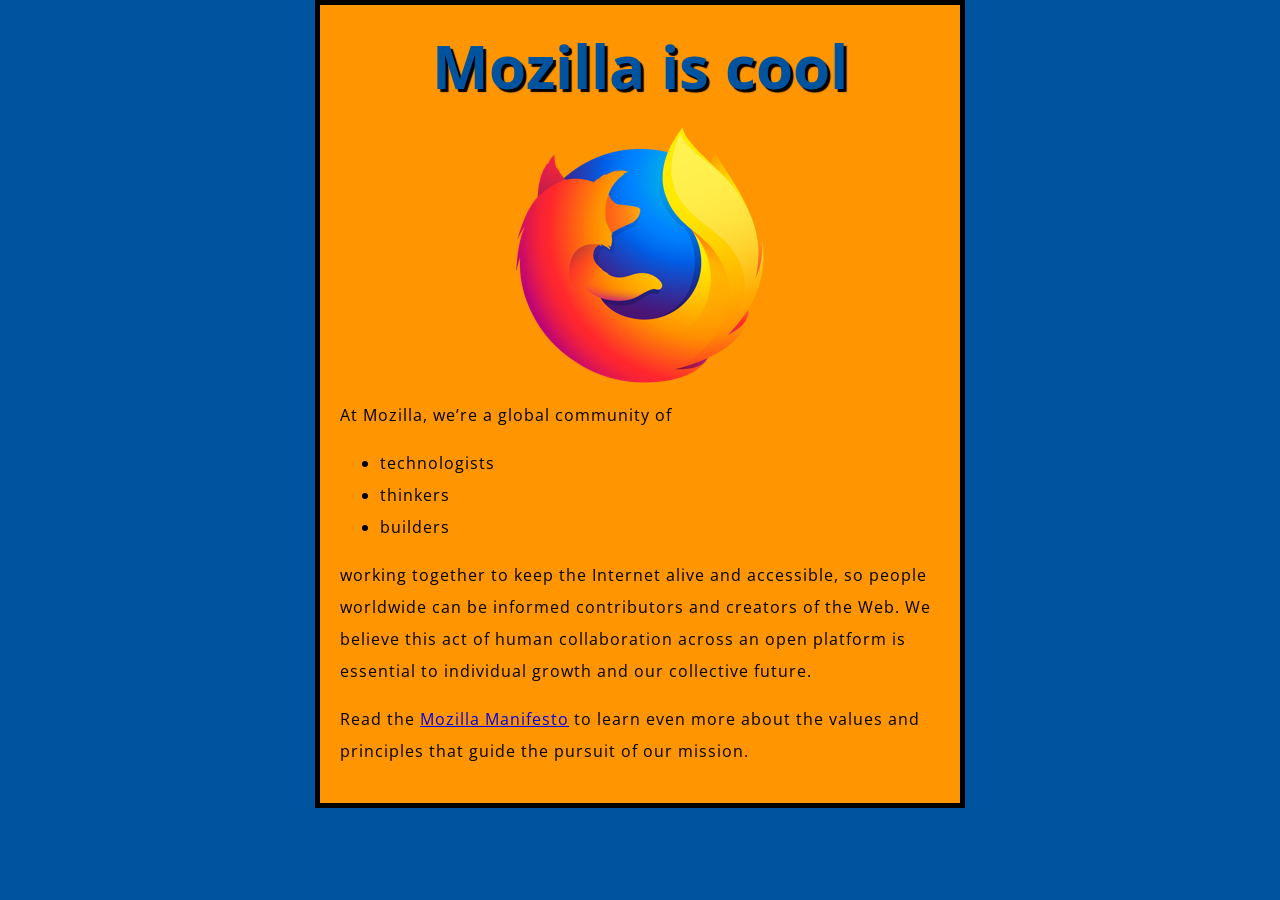
==== index.html @ ba8a6d94 "Add files via upload" ====
<!DOCTYPE html>
<html>
  <head>
    <meta charset="utf-8">
    <title>My test page</title>
    <link href="http://fonts.googleapis.com/css?family=Open+Sans" rel="stylesheet" type="text/css">
    <link href="styles/style.css" rel="stylesheet" type="text/css">
  </head>
  <body>
    <h1>Mozilla is cool</h1>
    <img src="images/firefox-icon.png" alt="The Firefox logo: a flaming fox surrounding the Earth.">

    <p>At Mozilla, we’re a global community of</p>

    <ul> <!-- changed to list in the tutorial -->
      <li>technologists</li>
      <li>thinkers</li>
      <li>builders</li>
    </ul>

    <p>working together to keep the Internet alive and accessible, so people worldwide can be informed contributors and creators of the Web. We believe this act of human collaboration across an open platform is essential to individual growth and our collective future.</p>

    <p>Read the <a href="https://www.mozilla.org/en-US/about/manifesto/">Mozilla Manifesto</a> to learn even more about the values and principles that guide the pursuit of our mission.</p>
  </body>
</html>
---- styles/style.css ----
html {
  font-size: 10px;
  font-family: 'Open Sans', sans-serif;
}


h1 {
  font-size: 60px;
  text-align: center;
}

p, li {
  font-size: 16px;
  line-height: 2;
  letter-spacing: 1px;
}


html {
  background-color: #00539F;
}

body {
  width: 600px;
  margin: 0 auto;
  background-color: #FF9500;
  padding: 0 20px 20px 20px;
  border: 5px solid black;
}

h1 {
  margin: 0;
  padding: 20px 0;
  color: #00539F;
  text-shadow: 3px 3px 1px black;
}

img {
  display: block;
  margin: 0 auto;
}
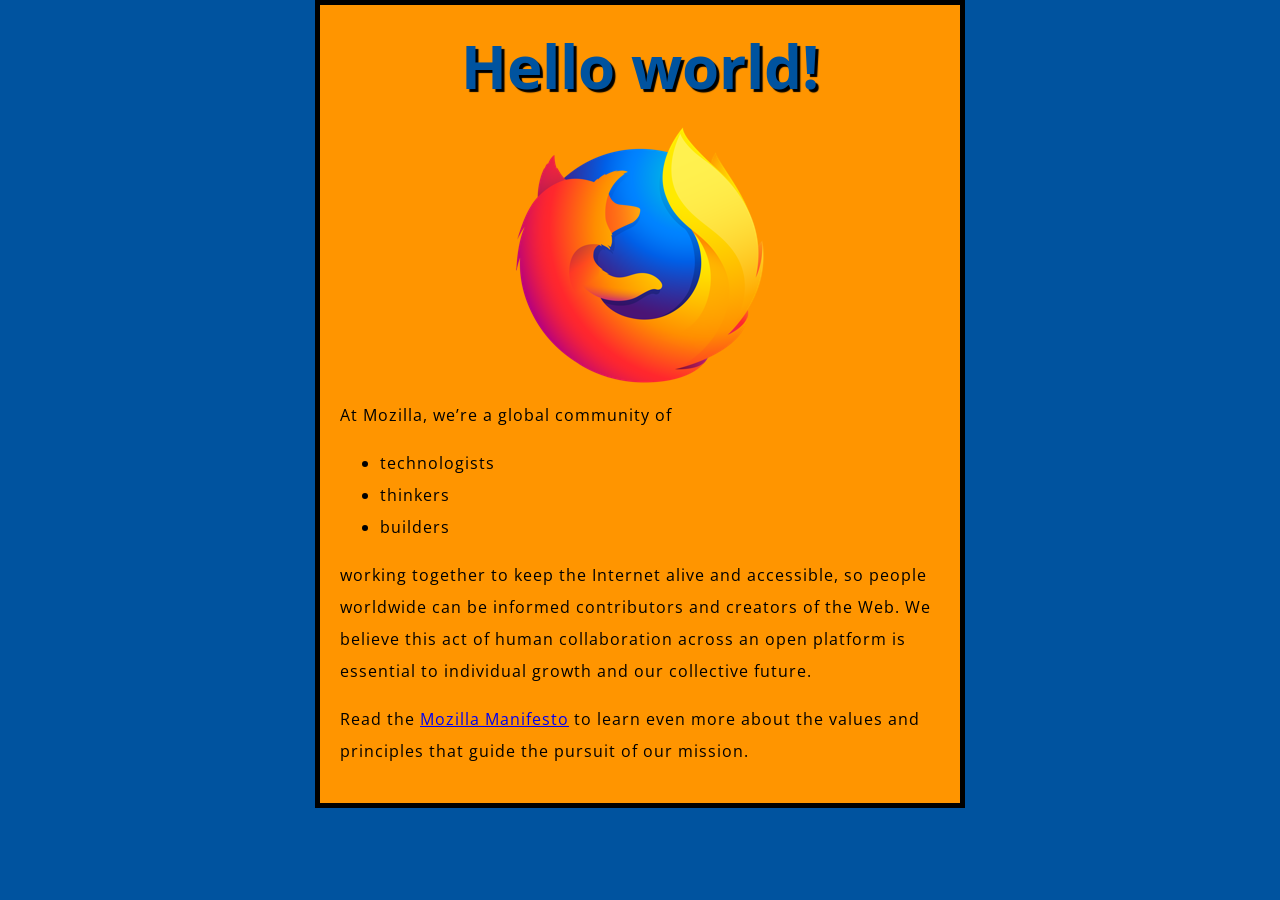
==== commit 97588fb8: "Update index.html" ====
--- a/index.html
+++ b/index.html
@@ -21,5 +21,6 @@
     <p>working together to keep the Internet alive and accessible, so people worldwide can be informed contributors and creators of the Web. We believe this act of human collaboration across an open platform is essential to individual growth and our collective future.</p>
 
     <p>Read the <a href="https://www.mozilla.org/en-US/about/manifesto/">Mozilla Manifesto</a> to learn even more about the values and principles that guide the pursuit of our mission.</p>
+    <script src="scripts/main.js"></script>
   </body>
 </html>
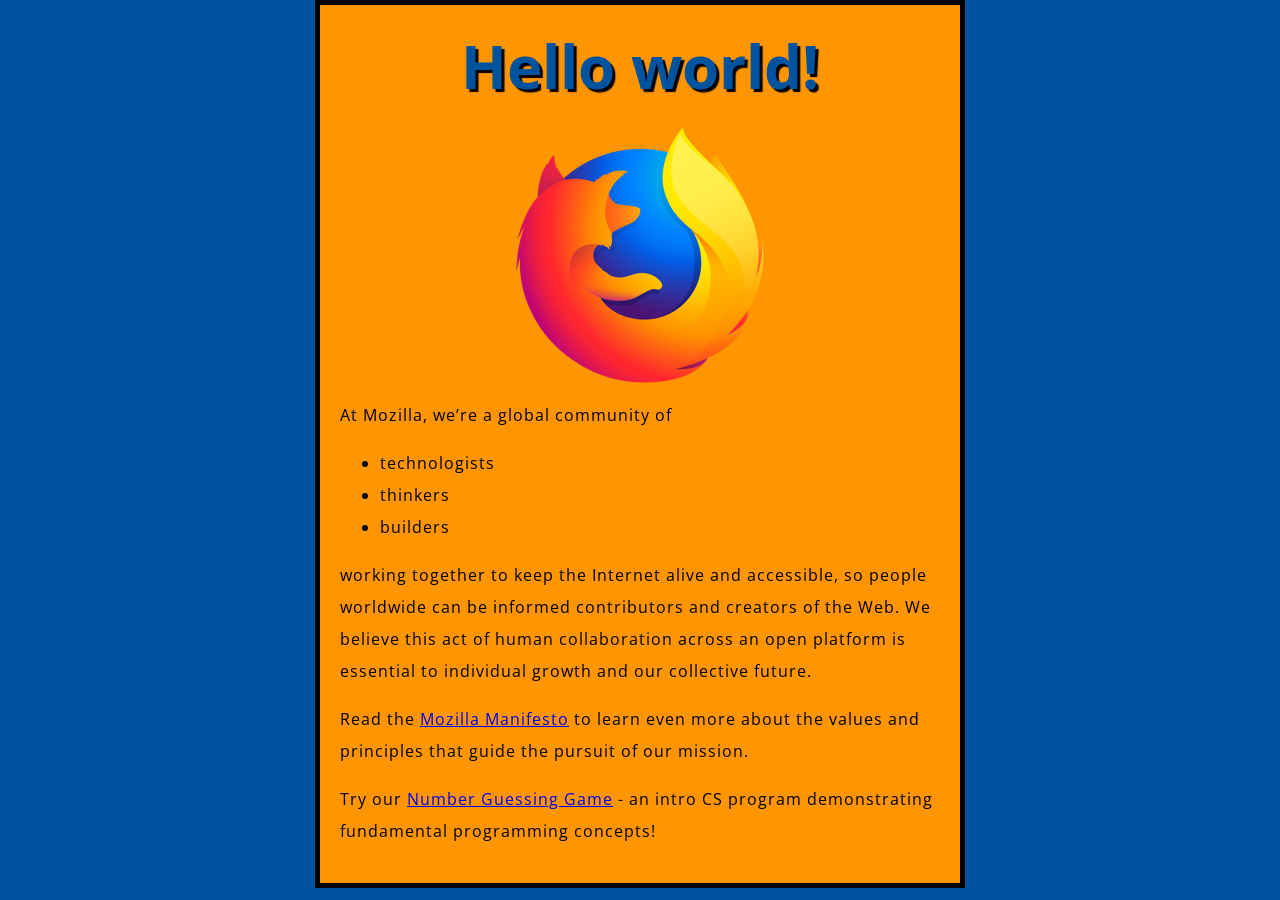
==== commit e4cbc79f: "Add Number Guessing Game - intro CS program Interactive game demonstrating fundamental CS concepts: " ====
--- a/index.html
+++ b/index.html
@@ -21,6 +21,8 @@
     <p>working together to keep the Internet alive and accessible, so people worldwide can be informed contributors and creators of the Web. We believe this act of human collaboration across an open platform is essential to individual growth and our collective future.</p>
 
     <p>Read the <a href="https://www.mozilla.org/en-US/about/manifesto/">Mozilla Manifesto</a> to learn even more about the values and principles that guide the pursuit of our mission.</p>
+
+    <p>Try our <a href="guessing-game.html">Number Guessing Game</a> - an intro CS program demonstrating fundamental programming concepts!</p>
     <script src="scripts/main.js"></script>
   </body>
 </html>
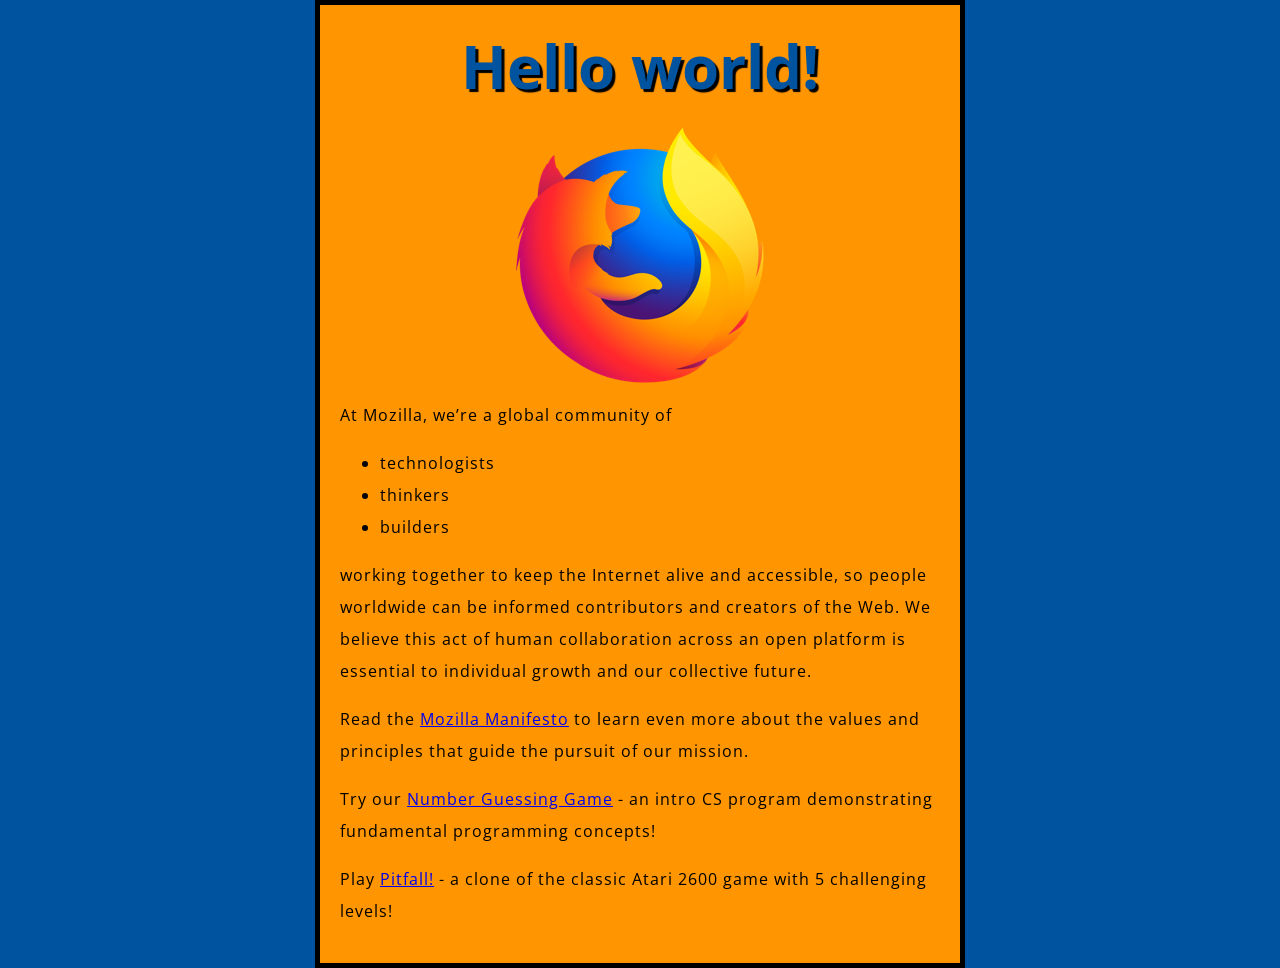
==== commit a6bdc483: "Add Pitfall! - Atari 2600 clone game A complete recreation of the classic Activision game featuring:" ====
--- a/index.html
+++ b/index.html
@@ -23,6 +23,8 @@
     <p>Read the <a href="https://www.mozilla.org/en-US/about/manifesto/">Mozilla Manifesto</a> to learn even more about the values and principles that guide the pursuit of our mission.</p>
 
     <p>Try our <a href="guessing-game.html">Number Guessing Game</a> - an intro CS program demonstrating fundamental programming concepts!</p>
+
+    <p>Play <a href="pitfall.html">Pitfall!</a> - a clone of the classic Atari 2600 game with 5 challenging levels!</p>
     <script src="scripts/main.js"></script>
   </body>
 </html>
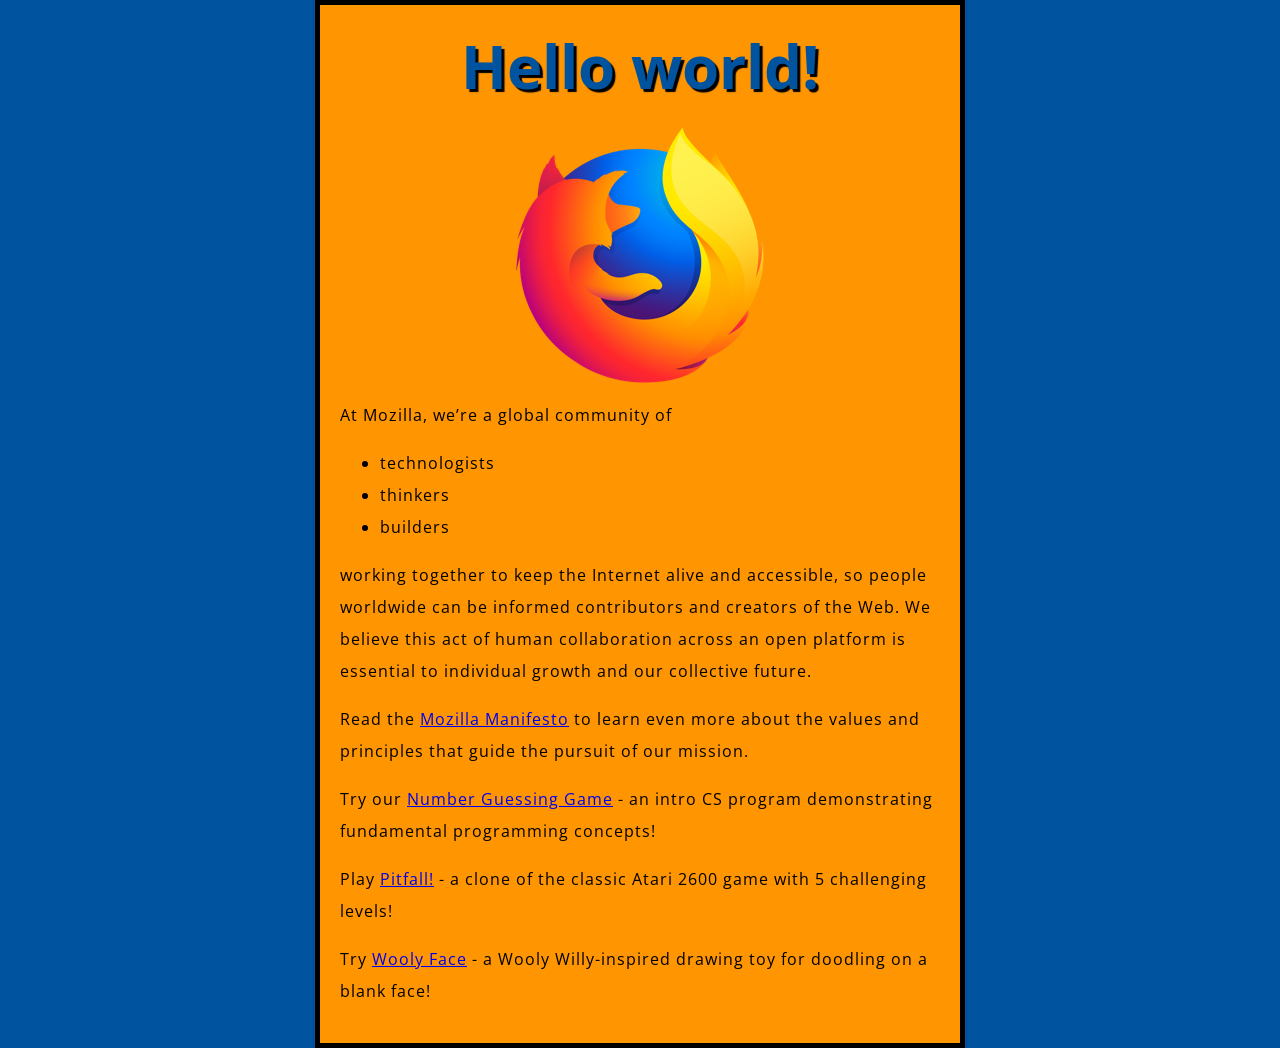
==== commit feffdaf8: "Add Wooly Willy-inspired face drawing toy Canvas-based drawing page with a bald face template and an" ====
--- a/index.html
+++ b/index.html
@@ -25,6 +25,8 @@
     <p>Try our <a href="guessing-game.html">Number Guessing Game</a> - an intro CS program demonstrating fundamental programming concepts!</p>
 
     <p>Play <a href="pitfall.html">Pitfall!</a> - a clone of the classic Atari 2600 game with 5 challenging levels!</p>
+
+    <p>Try <a href="wooly-willy.html">Wooly Face</a> - a Wooly Willy-inspired drawing toy for doodling on a blank face!</p>
     <script src="scripts/main.js"></script>
   </body>
 </html>
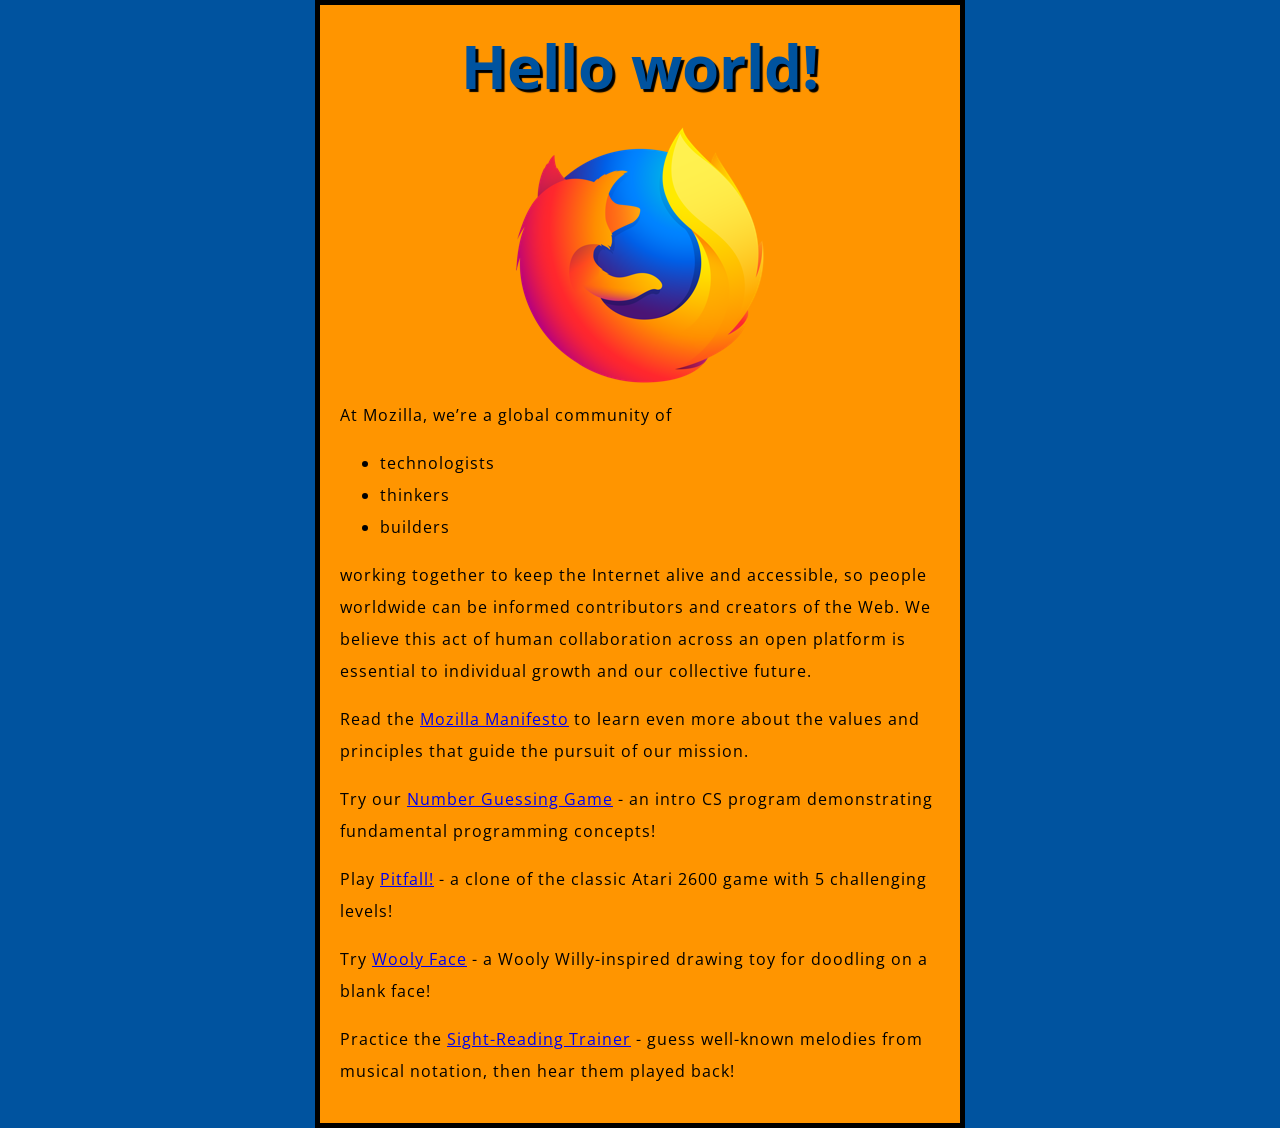
==== commit 48e6c76f: "Add Sight-Reading Trainer: guess melodies from notation, then hear them played Picks a random well-k" ====
--- a/index.html
+++ b/index.html
@@ -27,6 +27,8 @@
     <p>Play <a href="pitfall.html">Pitfall!</a> - a clone of the classic Atari 2600 game with 5 challenging levels!</p>
 
     <p>Try <a href="wooly-willy.html">Wooly Face</a> - a Wooly Willy-inspired drawing toy for doodling on a blank face!</p>
+
+    <p>Practice the <a href="sight-reading.html">Sight-Reading Trainer</a> - guess well-known melodies from musical notation, then hear them played back!</p>
     <script src="scripts/main.js"></script>
   </body>
 </html>
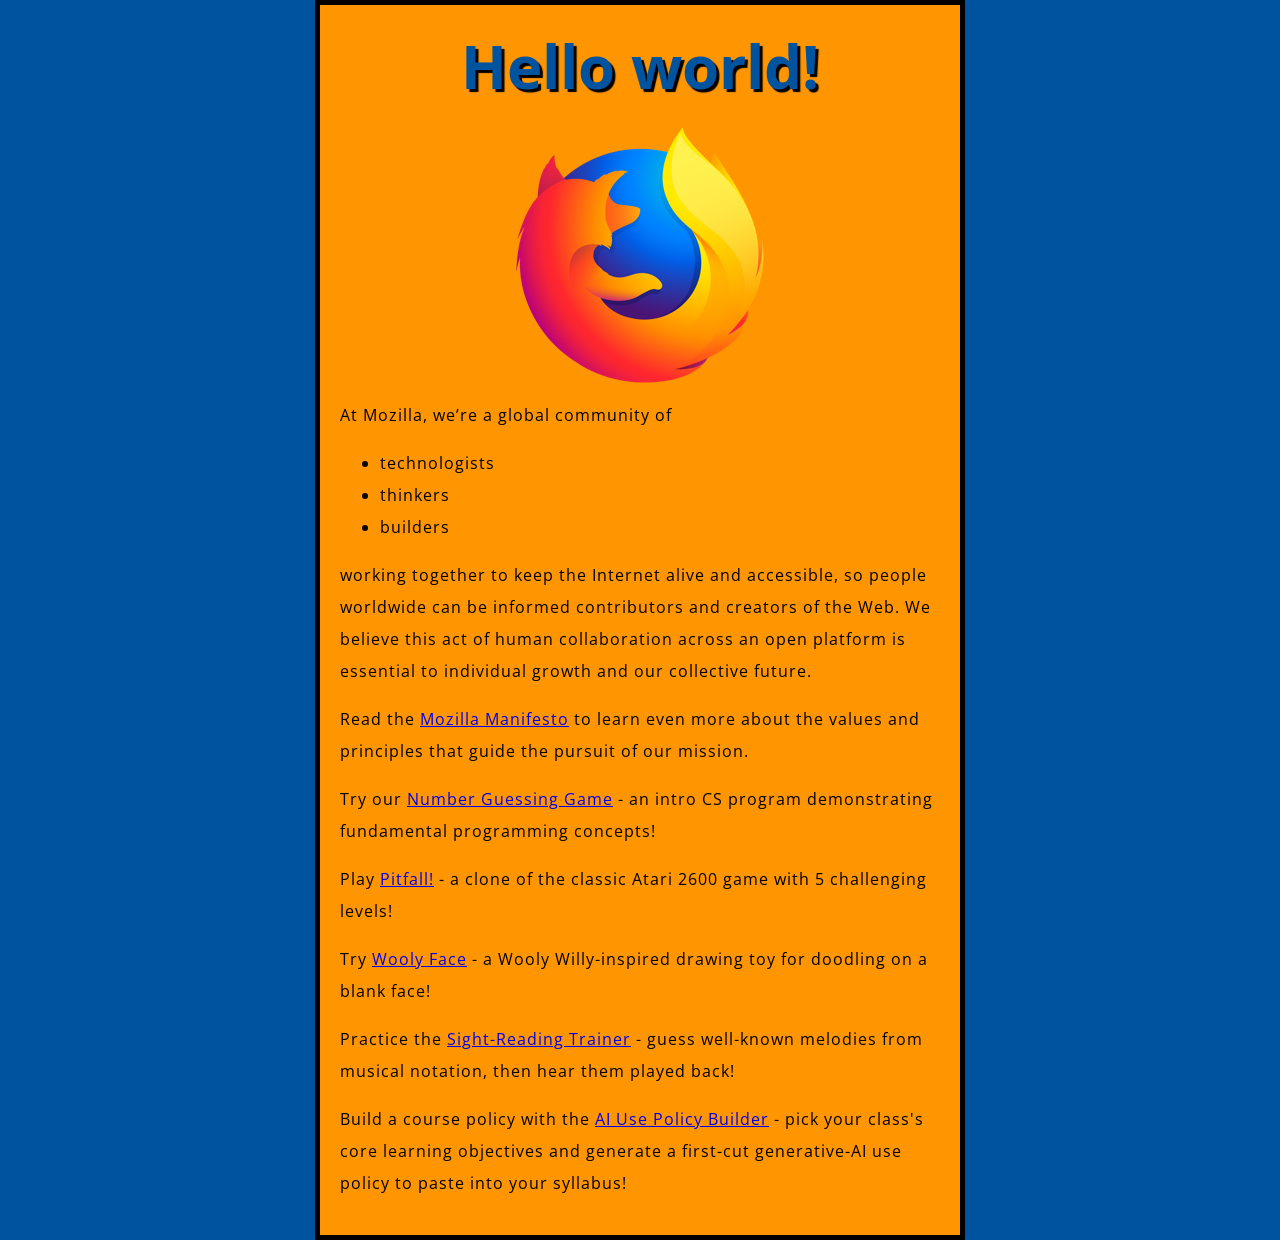
==== commit 491848ee: "Add AI Use Policy Builder Lets faculty check off core learning objectives (pulled live from a shared" ====
--- a/index.html
+++ b/index.html
@@ -29,6 +29,8 @@
     <p>Try <a href="wooly-willy.html">Wooly Face</a> - a Wooly Willy-inspired drawing toy for doodling on a blank face!</p>
 
     <p>Practice the <a href="sight-reading.html">Sight-Reading Trainer</a> - guess well-known melodies from musical notation, then hear them played back!</p>
+
+    <p>Build a course policy with the <a href="ai-policy.html">AI Use Policy Builder</a> - pick your class's core learning objectives and generate a first-cut generative-AI use policy to paste into your syllabus!</p>
     <script src="scripts/main.js"></script>
   </body>
 </html>
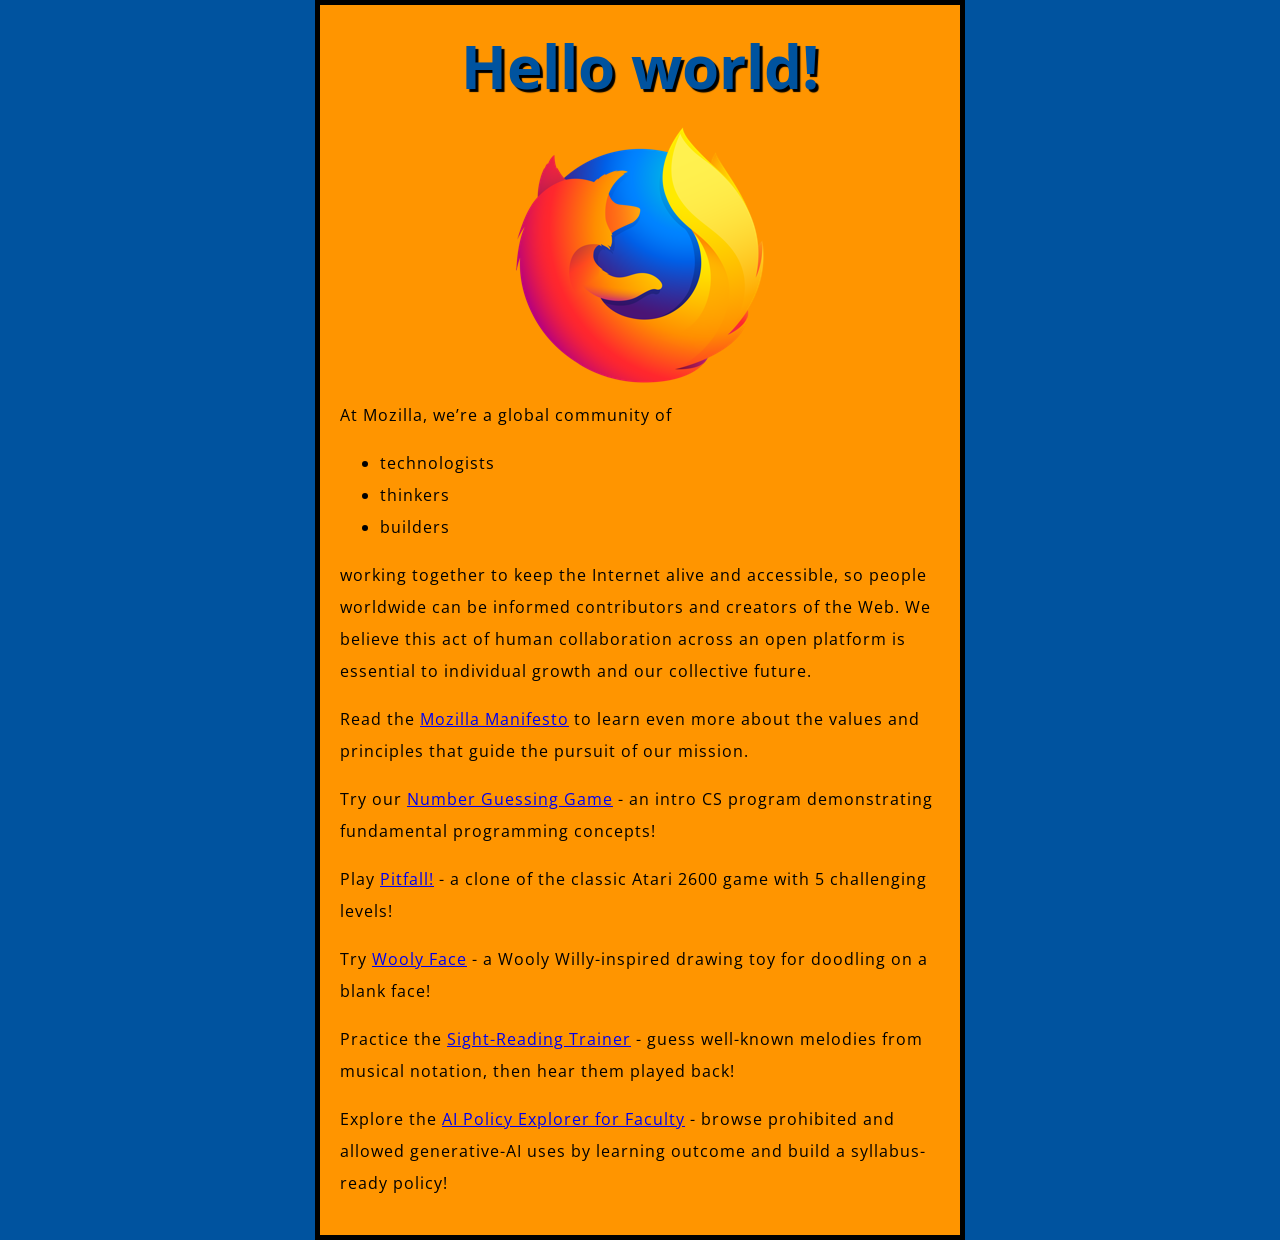
==== commit 90e7f659: "Add AI Policy Explorer for faculty Loads prohibited/allowed GenAI use data live from the course-leve" ====
--- a/index.html
+++ b/index.html
@@ -30,7 +30,7 @@
 
     <p>Practice the <a href="sight-reading.html">Sight-Reading Trainer</a> - guess well-known melodies from musical notation, then hear them played back!</p>
 
-    <p>Build a course policy with the <a href="ai-policy.html">AI Use Policy Builder</a> - pick your class's core learning objectives and generate a first-cut generative-AI use policy to paste into your syllabus!</p>
+    <p>Explore the <a href="ai-policy-explorer.html">AI Policy Explorer for Faculty</a> - browse prohibited and allowed generative-AI uses by learning outcome and build a syllabus-ready policy!</p>
     <script src="scripts/main.js"></script>
   </body>
 </html>
